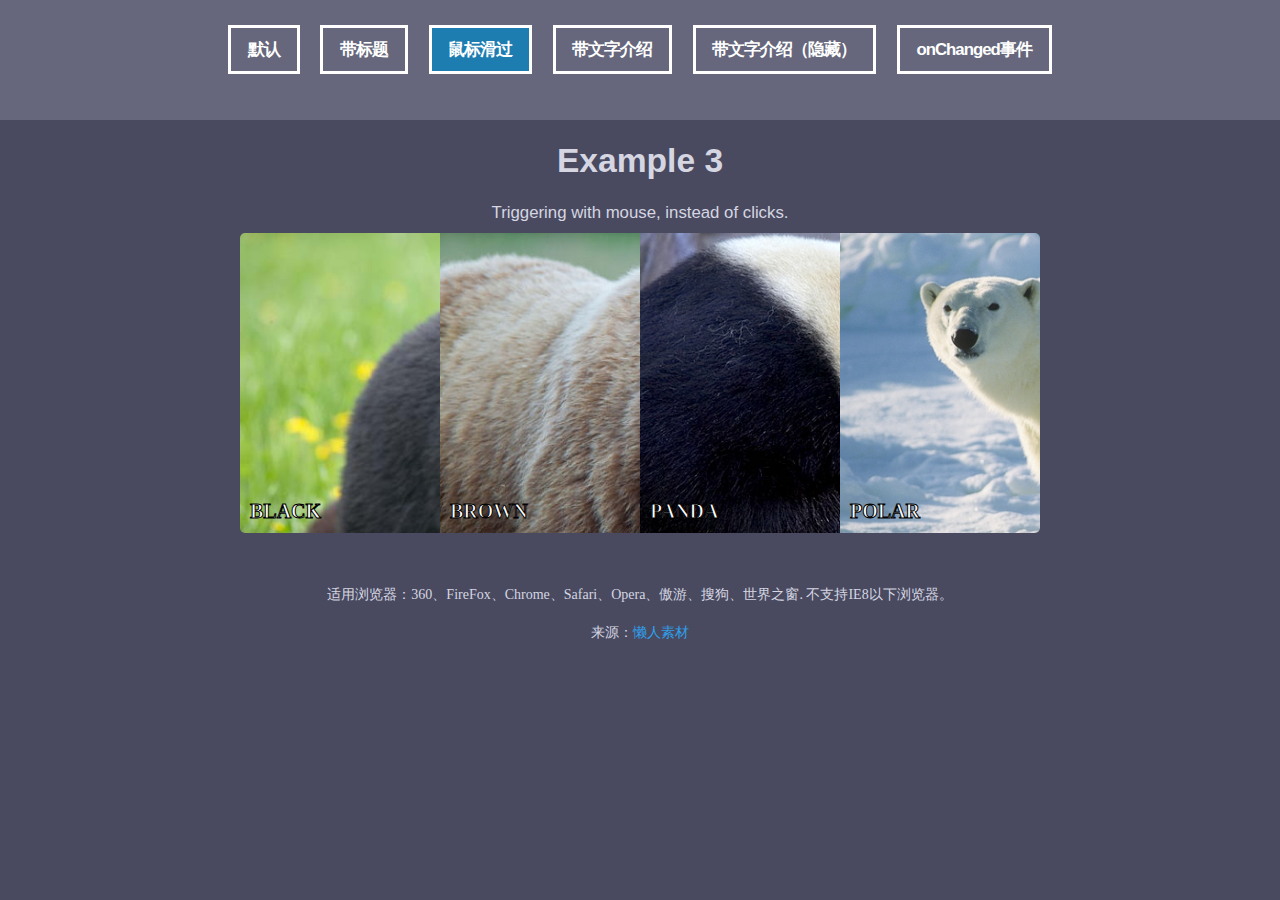
==== slideshow/index3.html @ d2a22a4e "slideshow" ====
<!doctype html>
<html lang="zh">
<head>
<meta charset="UTF-8">
<meta http-equiv="X-UA-Compatible" content="IE=edge,chrome=1"> 
<meta name="viewport" content="width=device-width, initial-scale=1.0">
<title>jQuery图片手风琴切换插件</title>
<link rel="stylesheet" type="text/css" href="css/default.css">
<link rel="stylesheet" type="text/css" href="css/fsbanner.css">
<style type="text/css">
	.ex{
		width: 800px;
		margin:0 auto;
	}
	.fsbanner{margin-top: 10px;}
</style>
</head>
<body>
<article class="htmleaf-container">
	<header class="htmleaf-header">
		<div class="htmleaf-demo center">
		  <a href="index.html">默认</a>
		  <a href="index2.html">带标题</a>
		  <a href="index3.html" class="current">鼠标滑过</a>
		  <a href="index4.html">带文字介绍</a>
		  <a href="index5.html">带文字介绍（隐藏）</a>
		  <a href="index6.html">onChanged事件</a>
		</div>
	</header>
	<div class='ex' name='3'>
		<h1>Example 3</h1>
		<div>Triggering with mouse, instead of clicks.</div>
		<div class='fsbanner' >
			<div style='background-image:url(images/black.jpg)'>
				<span class='name'>BLACK</span>
			</div>
			<div style='background-image:url(images/brown.jpg)'>
				<span class='name'>BROWN</span>					
			</div>
			<div style='background-image:url(images/panda.jpg)'>
				<span class='name'>PANDA</span>					
			</div>
			<div style='background-image:url(images/polar.jpg)'>
				<span class='name'>POLAR</span>					
			</div>
		</div>
	</div>
</article>

<script src="js/jquery-1.11.0.min.js" type="text/javascript"></script>
<script type="text/javascript" src="js/fsbanner.js"></script>
<script type="text/javascript">
	$(function(){
		$('.ex[name=3] .fsbanner').fsBanner({
			trigger:'mouse'
		});
	});
</script>
<div style="text-align:center;margin:50px 0; font:normal 14px/24px 'MicroSoft YaHei';">
<p>适用浏览器：360、FireFox、Chrome、Safari、Opera、傲游、搜狗、世界之窗. 不支持IE8以下浏览器。</p>
<p>来源：<a href="http://www.lanrenzhijia.com/" target="_blank">懒人素材</a></p>
</div>
</body>
</html>
---- slideshow/css/default.css ----
@import url(http://fonts.useso.com/css?family=Raleway:200,500,700,800);
@font-face {
	font-family: 'icomoon';
	src:url('../fonts/icomoon.eot?rretjt');
	src:url('../fonts/icomoon.eot?#iefixrretjt') format('embedded-opentype'),
		url('../fonts/icomoon.woff?rretjt') format('woff'),
		url('../fonts/icomoon.ttf?rretjt') format('truetype'),
		url('../fonts/icomoon.svg?rretjt#icomoon') format('svg');
	font-weight: normal;
	font-style: normal;
}

[class^="icon-"], [class*=" icon-"] {
	font-family: 'icomoon';
	speak: none;
	font-style: normal;
	font-weight: normal;
	font-variant: normal;
	text-transform: none;
	line-height: 1;

	/* Better Font Rendering =========== */
	-webkit-font-smoothing: antialiased;
	-moz-osx-font-smoothing: grayscale;
}

body, html { font-size: 100%; 	padding: 0; margin: 0;}

/* Reset */
*,
*:after,
*:before {
	-webkit-box-sizing: border-box;
	-moz-box-sizing: border-box;
	box-sizing: border-box;
}

/* Clearfix hack by Nicolas Gallagher: http://nicolasgallagher.com/micro-clearfix-hack/ */
.clearfix:before,
.clearfix:after {
	content: " ";
	display: table;
}

.clearfix:after {
	clear: both;
}

body{
	background: #494A5F;
	color: #D5D6E2;
	font-weight: 500;
	font-size: 1.05em;
	font-family: "Microsoft YaHei","宋体","Segoe UI", "Lucida Grande", Helvetica, Arial,sans-serif, FreeSans, Arimo;
}
a{color: #2fa0ec;text-decoration: none;outline: none;}
a:hover,a:focus{color:#74777b;}

.htmleaf-container{
	margin: 0 auto;
	text-align: center;
	overflow: hidden;
}

.bgcolor-1 { background: #f0efee; }
.bgcolor-2 { background: #f9f9f9; }
.bgcolor-3 { background: #e8e8e8; }/*light grey*/
.bgcolor-4 { background: #2f3238; color: #fff; }/*Dark grey*/
.bgcolor-5 { background: #df6659; color: #521e18; }/*pink1*/
.bgcolor-6 { background: #2fa8ec; }/*sky blue*/
.bgcolor-7 { background: #d0d6d6; }/*White tea*/
.bgcolor-8 { background: #3d4444; color: #fff; }/*Dark grey2*/
.bgcolor-9 { background: #ef3f52; color: #fff;}/*pink2*/
.bgcolor-10{ background: #64448f; color: #fff;}/*Violet*/
.bgcolor-11{ background: #3755ad; color: #fff;}/*dark blue*/
.bgcolor-12{ background: #3498DB; color: #fff;}/*light blue*/
.bgcolor-20{ background: #494A5F;color: #D5D6E2;}
/* Header */
.htmleaf-header{
	padding: 1em 190px 1em;
	letter-spacing: -1px;
	text-align: center;
	background: #66677c;
}
.htmleaf-header h1 {
	color: #D5D6E2;
	font-weight: 600;
	font-size: 2em;
	line-height: 1;
	margin-bottom: 0;
	font-family: "Microsoft YaHei","宋体","Segoe UI", "Lucida Grande", Helvetica, Arial,sans-serif, FreeSans, Arimo;
}
.htmleaf-header h1 span {
	font-family: "Microsoft YaHei","宋体","Segoe UI", "Lucida Grande", Helvetica, Arial,sans-serif, FreeSans, Arimo;
	display: block;
	font-size: 60%;
	font-weight: 400;
	padding: 0.8em 0 0.5em 0;
	color: #c3c8cd;
}
/*nav*/
.htmleaf-demo a{color: #fff;text-decoration: none;}
.htmleaf-demo{width: 100%;padding-bottom: 1.2em;}
.htmleaf-demo a{display: inline-block;margin: 0.5em;padding: 0.6em 1em;border: 3px solid #fff;font-weight: 700;}
.htmleaf-demo a:hover{opacity: 0.6;}
.htmleaf-demo a.current{background:#1d7db1;color: #fff; }
/* Top Navigation Style */
.htmleaf-links {
	position: relative;
	display: inline-block;
	white-space: nowrap;
	font-size: 1.5em;
	text-align: center;
}

.htmleaf-links::after {
	position: absolute;
	top: 0;
	left: 50%;
	margin-left: -1px;
	width: 2px;
	height: 100%;
	background: #dbdbdb;
	content: '';
	-webkit-transform: rotate3d(0,0,1,22.5deg);
	transform: rotate3d(0,0,1,22.5deg);
}

.htmleaf-icon {
	display: inline-block;
	margin: 0.5em;
	padding: 0em 0;
	width: 1.5em;
	text-decoration: none;
}

.htmleaf-icon span {
	display: none;
}

.htmleaf-icon:before {
	margin: 0 5px;
	text-transform: none;
	font-weight: normal;
	font-style: normal;
	font-variant: normal;
	font-family: 'icomoon';
	line-height: 1;
	speak: none;
	-webkit-font-smoothing: antialiased;
}
/* footer */
.htmleaf-footer{width: 100%;padding-top: 10px;}
.htmleaf-small{font-size: 0.8em;}
.center{text-align: center;}
/****/
.related {
	color: #fff;
	background: #494A5F;
	text-align: center;
	font-size: 1.25em;
	padding: 0.5em 0;
	overflow: hidden;
}

.related > a {
	vertical-align: top;
	width: calc(100% - 20px);
	max-width: 340px;
	display: inline-block;
	text-align: center;
	margin: 20px 10px;
	padding: 25px;
	font-family: "Microsoft YaHei","宋体","Segoe UI", "Lucida Grande", Helvetica, Arial,sans-serif, FreeSans, Arimo;
}
.related a {
	display: inline-block;
	text-align: left;
	margin: 20px auto;
	padding: 10px 20px;
	opacity: 0.8;
	-webkit-transition: opacity 0.3s;
	transition: opacity 0.3s;
	-webkit-backface-visibility: hidden;
}

.related a:hover,
.related a:active {
	opacity: 1;
}

.related a img {
	max-width: 100%;
	opacity: 0.8;
	border-radius: 4px;
}
.related a:hover img,
.related a:active img {
	opacity: 1;
}
.related h3{font-family: "Microsoft YaHei", sans-serif;}
.related a h3 {
	font-weight: 300;
	margin-top: 0.15em;
	color: #fff;
}
/* icomoon */
.icon-htmleaf-home-outline:before {
	content: "\e5000";
}

.icon-htmleaf-arrow-forward-outline:before {
	content: "\e5001";
}

@media screen and (max-width: 50em) {
	.htmleaf-header {
		padding: 3em 10% 4em;
	}
	.htmleaf-header h1 {
        font-size:2em;
    }
}


@media screen and (max-width: 40em) {
	.htmleaf-header h1 {
		font-size: 1.5em;
	}
}

@media screen and (max-width: 30em) {
    .htmleaf-header h1 {
        font-size:1.2em;
    }
}
---- slideshow/css/fsbanner.css ----
.fsbanner, .fsbanner > div > span { 
	/* obrigatório */
	display:none; 
}
div.fsbanner { 
	/* obrigatorio */ 
	position:relative;
	overflow:hidden;
	/* opcional */
	height:300px;
	color:white;
	font-size:20px;
	font-family:Verdana;
	font-weight:bold;
	border-radius:5px;
   -webkit-text-stroke: 1px black;
}


.fsbanner > div { 
	position:absolute; 
	background-size:cover;
	cursor:pointer;
	top:0px; 
	left:0px; 
}
.fsbanner > div .name { 
	display:block;
	position:absolute; 
	left:10px; 
	bottom:10px;
}
.fsbanner > div .name.minimized {
	/* css3 */
	transform: rotate(-90deg);
	transform-origin: left top 0;
	/* pode ser necessário ajustar isso dependendo da fonte escolhida */
	bottom: -13px;
    left: 7px;
}
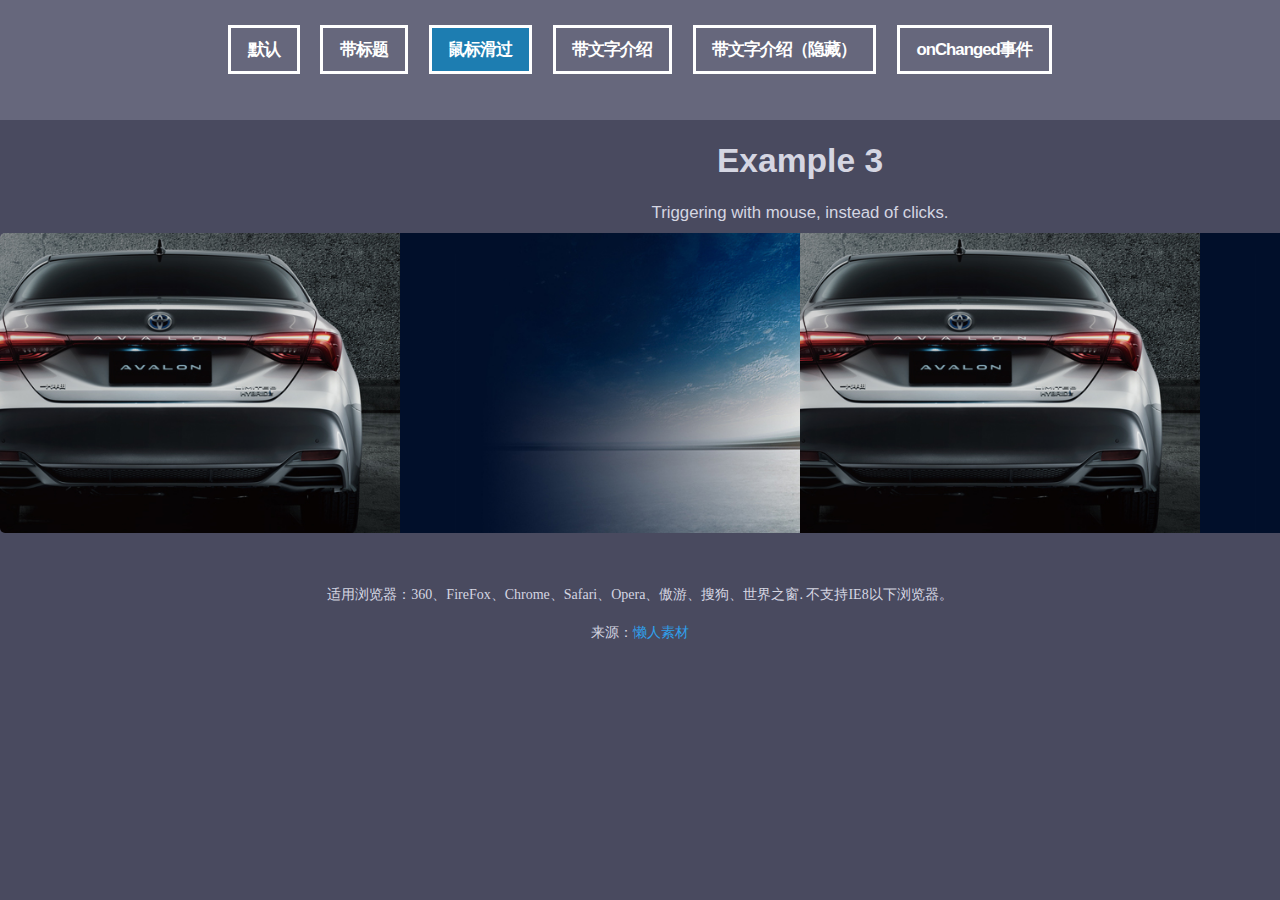
==== commit 2289e27e: "新车广告位功能改造" ====
--- a/slideshow/index3.html
+++ b/slideshow/index3.html
@@ -9,7 +9,7 @@
 <link rel="stylesheet" type="text/css" href="css/fsbanner.css">
 <style type="text/css">
 	.ex{
-		width: 800px;
+		width: 1600px;
 		margin:0 auto;
 	}
 	.fsbanner{margin-top: 10px;}
@@ -32,16 +32,16 @@
 		<div>Triggering with mouse, instead of clicks.</div>
 		<div class='fsbanner' >
 			<div style='background-image:url(images/black.jpg)'>
-				<span class='name'>BLACK</span>
+				<!-- <span class='name'>BLACK</span> -->
 			</div>
 			<div style='background-image:url(images/brown.jpg)'>
-				<span class='name'>BROWN</span>					
+				<!-- <span class='name'>BROWN</span>					 -->
 			</div>
 			<div style='background-image:url(images/panda.jpg)'>
-				<span class='name'>PANDA</span>					
+				<!-- <span class='name'>PANDA</span>					 -->
 			</div>
 			<div style='background-image:url(images/polar.jpg)'>
-				<span class='name'>POLAR</span>					
+				<!-- <span class='name'>POLAR</span>					 -->
 			</div>
 		</div>
 	</div>
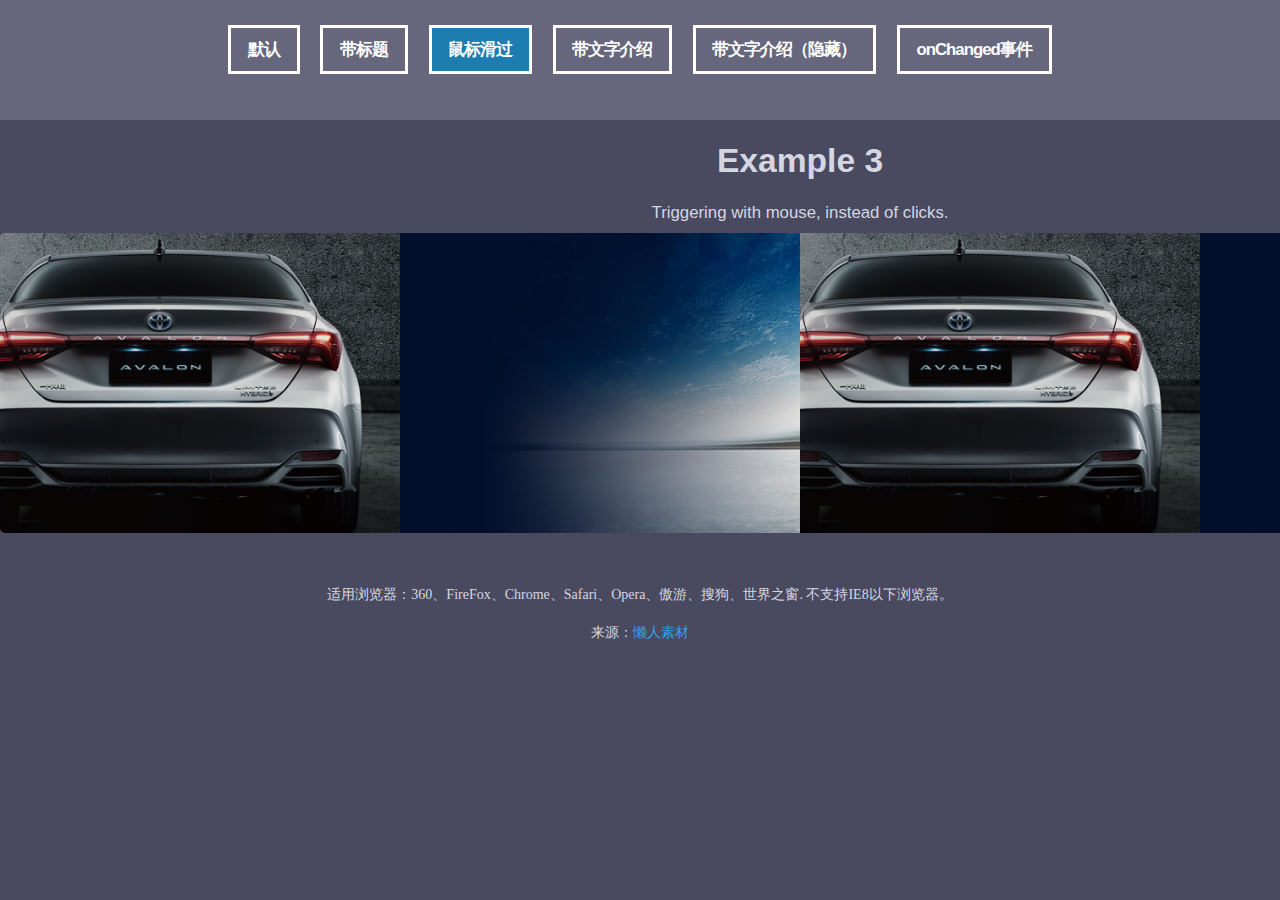
==== commit a4b0a99b: "增加蒙板" ====
--- a/slideshow/index3.html
+++ b/slideshow/index3.html
@@ -32,16 +32,16 @@
 		<div>Triggering with mouse, instead of clicks.</div>
 		<div class='fsbanner' >
 			<div style='background-image:url(images/black.jpg)'>
-				<!-- <span class='name'>BLACK</span> -->
+				<span class="name"></span>
 			</div>
 			<div style='background-image:url(images/brown.jpg)'>
-				<!-- <span class='name'>BROWN</span>					 -->
+				<span class="name"></span>
 			</div>
 			<div style='background-image:url(images/panda.jpg)'>
-				<!-- <span class='name'>PANDA</span>					 -->
+				<span class="name"></span>		
 			</div>
 			<div style='background-image:url(images/polar.jpg)'>
-				<!-- <span class='name'>POLAR</span>					 -->
+				<span class="name"></span>		
 			</div>
 		</div>
 	</div>
--- a/slideshow/css/fsbanner.css
+++ b/slideshow/css/fsbanner.css
@@ -27,14 +27,13 @@
 .fsbanner > div .name { 
 	display:block;
 	position:absolute; 
-	left:10px; 
-	bottom:10px;
+	left:0px; 
 }
 .fsbanner > div .name.minimized {
-	/* css3 */
-	transform: rotate(-90deg);
-	transform-origin: left top 0;
-	/* pode ser necessário ajustar isso dependendo da fonte escolhida */
-	bottom: -13px;
-    left: 7px;
+	position: absolute;
+	bottom: 0;
+	left: 0;
+	width: 100%;
+	background:rgba(27,29,36,0.75);
+	height: 100%;
 }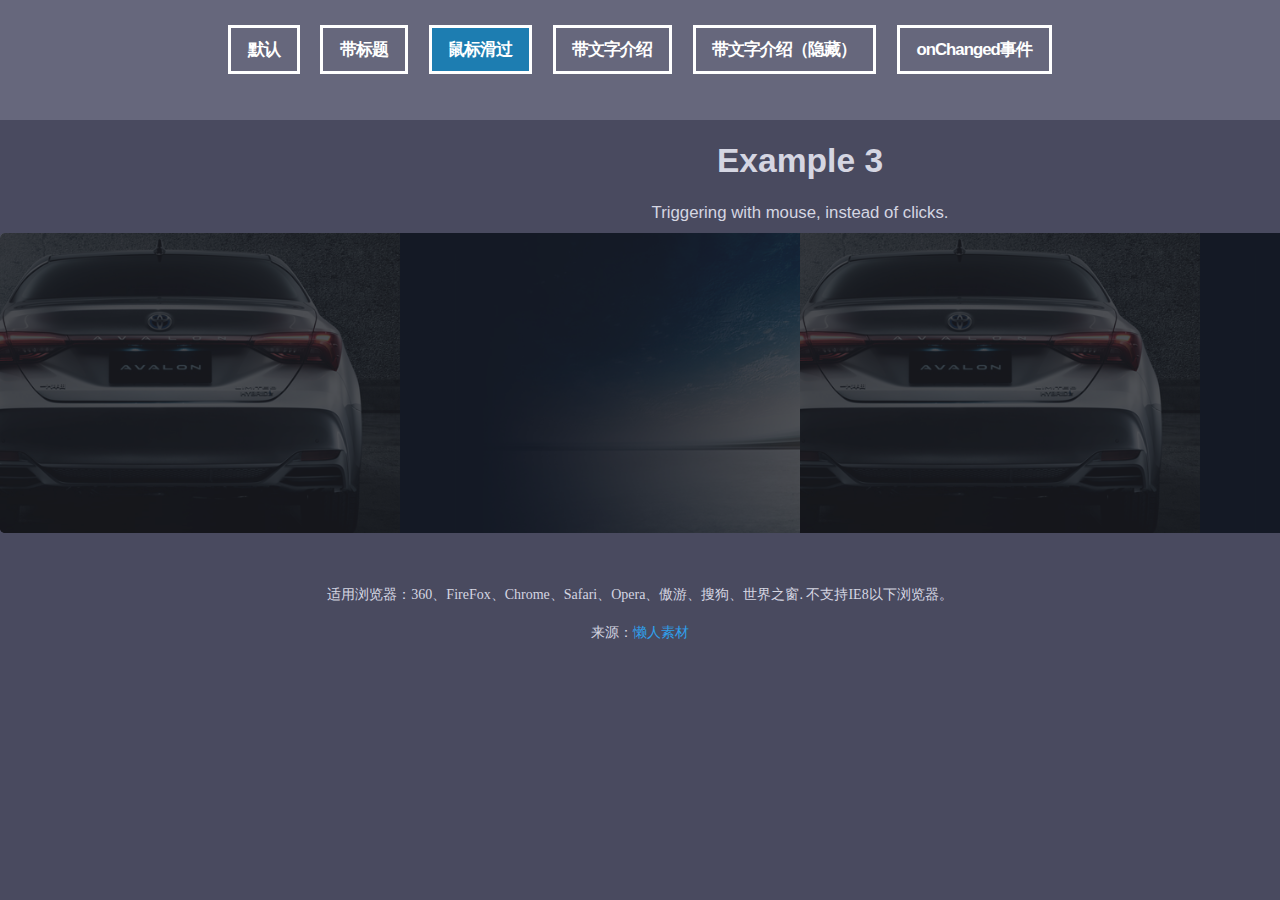
==== commit 349d4022: "蒙板功能初始化设置" ====
--- a/slideshow/index3.html
+++ b/slideshow/index3.html
@@ -32,16 +32,16 @@
 		<div>Triggering with mouse, instead of clicks.</div>
 		<div class='fsbanner' >
 			<div style='background-image:url(images/black.jpg)'>
-				<span class="name"></span>
+				<span class="name minimized"></span>
 			</div>
 			<div style='background-image:url(images/brown.jpg)'>
-				<span class="name"></span>
+				<span class="name minimized"></span>
 			</div>
 			<div style='background-image:url(images/panda.jpg)'>
-				<span class="name"></span>		
+				<span class="name minimized"></span>		
 			</div>
 			<div style='background-image:url(images/polar.jpg)'>
-				<span class="name"></span>		
+				<span class="name minimized"></span>		
 			</div>
 		</div>
 	</div>
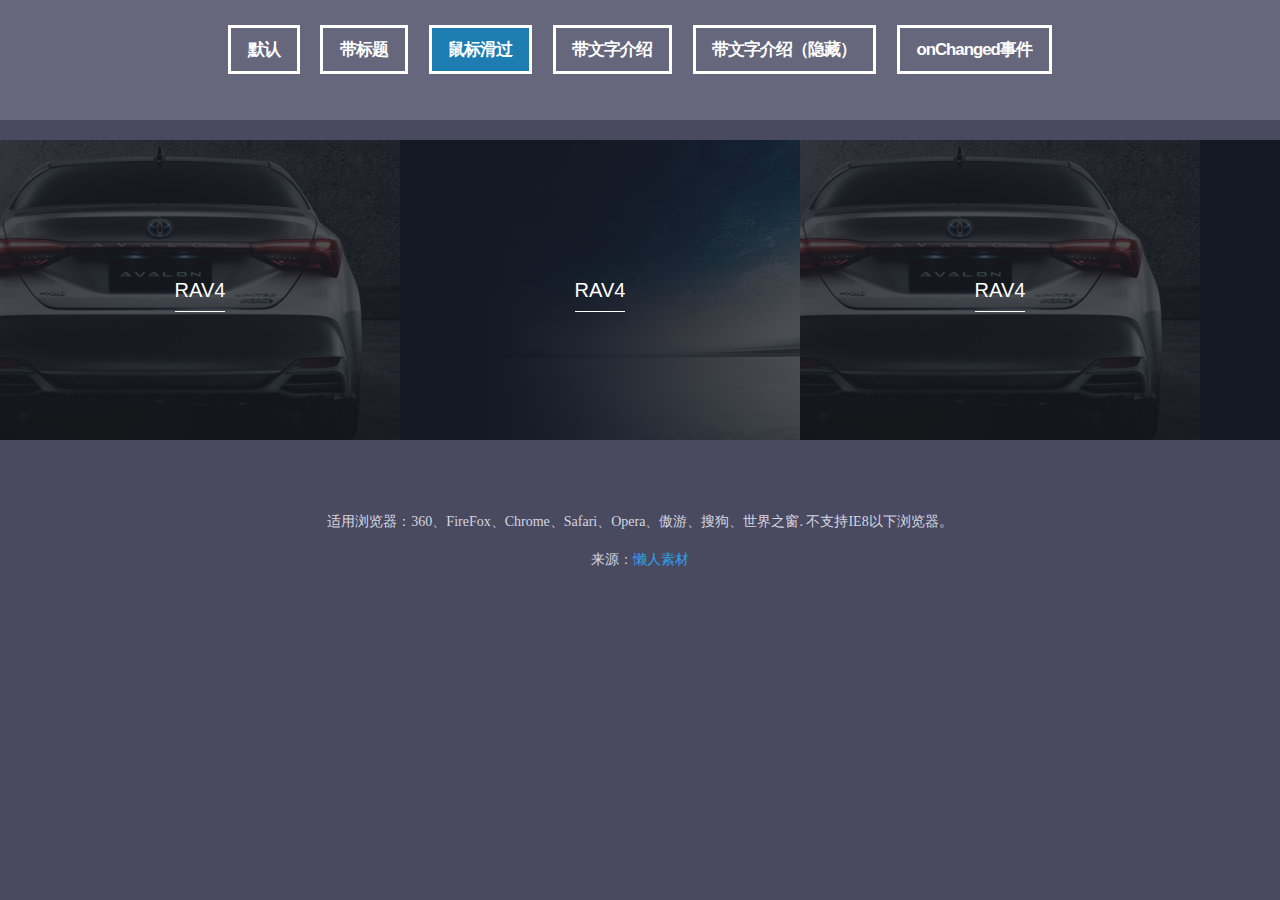
==== commit 854e023c: "增加遮罩层文字" ====
--- a/slideshow/index3.html
+++ b/slideshow/index3.html
@@ -10,9 +10,9 @@
 <style type="text/css">
 	.ex{
 		width: 1600px;
-		margin:0 auto;
+		margin:20px auto;
 	}
-	.fsbanner{margin-top: 10px;}
+
 </style>
 </head>
 <body>
@@ -28,20 +28,19 @@
 		</div>
 	</header>
 	<div class='ex' name='3'>
-		<h1>Example 3</h1>
-		<div>Triggering with mouse, instead of clicks.</div>
+
 		<div class='fsbanner' >
-			<div style='background-image:url(images/black.jpg)'>
-				<span class="name minimized"></span>
+			<div class="fsitem" style='background-image:url(images/black.jpg)'>
+				<div class="shade minimized"><div class="title"><span>RAV4</span></div></div>
 			</div>
-			<div style='background-image:url(images/brown.jpg)'>
-				<span class="name minimized"></span>
+			<div class="fsitem" style='background-image:url(images/brown.jpg)'>
+				<div class="shade minimized"><div class="title"><span>RAV4</span></div></div>
 			</div>
-			<div style='background-image:url(images/panda.jpg)'>
-				<span class="name minimized"></span>		
+			<div class="fsitem" style='background-image:url(images/panda.jpg)'>
+				<div class="shade minimized"><div class="title"><span>RAV4</span></div></div>		
 			</div>
-			<div style='background-image:url(images/polar.jpg)'>
-				<span class="name minimized"></span>		
+			<div class="fsitem" style='background-image:url(images/polar.jpg)'>
+				<div class="shade minimized"><div class="title"><span>RAV4</span></div></div>		
 			</div>
 		</div>
 	</div>
--- a/slideshow/css/fsbanner.css
+++ b/slideshow/css/fsbanner.css
@@ -1,19 +1,10 @@
-.fsbanner, .fsbanner > div > span { 
-	/* obrigatório */
-	display:none; 
-}
+
 div.fsbanner { 
-	/* obrigatorio */ 
 	position:relative;
 	overflow:hidden;
-	/* opcional */
+	/* todo: */
+	width: 1600px;
 	height:300px;
-	color:white;
-	font-size:20px;
-	font-family:Verdana;
-	font-weight:bold;
-	border-radius:5px;
-   -webkit-text-stroke: 1px black;
 }
 
 
@@ -24,16 +15,29 @@
 	top:0px; 
 	left:0px; 
 }
-.fsbanner > div .name { 
+.fsbanner > div .shade { 
+	position:absolute; 
+	left:0px;
+}
+.fsbanner > div .shade.minimized {
 	display:block;
-	position:absolute; 
-	left:0px; 
-}
-.fsbanner > div .name.minimized {
 	position: absolute;
 	bottom: 0;
 	left: 0;
 	width: 100%;
 	background:rgba(27,29,36,0.75);
 	height: 100%;
+}
+
+.fsbanner > div .title {
+	/* todo: */
+	line-height: 300px;  
+    text-align: center;
+}
+
+.fsbanner > div .title > span {
+    padding: 10px 0;
+	border-bottom: 1px solid #fff;
+	color:#fff;
+	font-size:20px;
 }